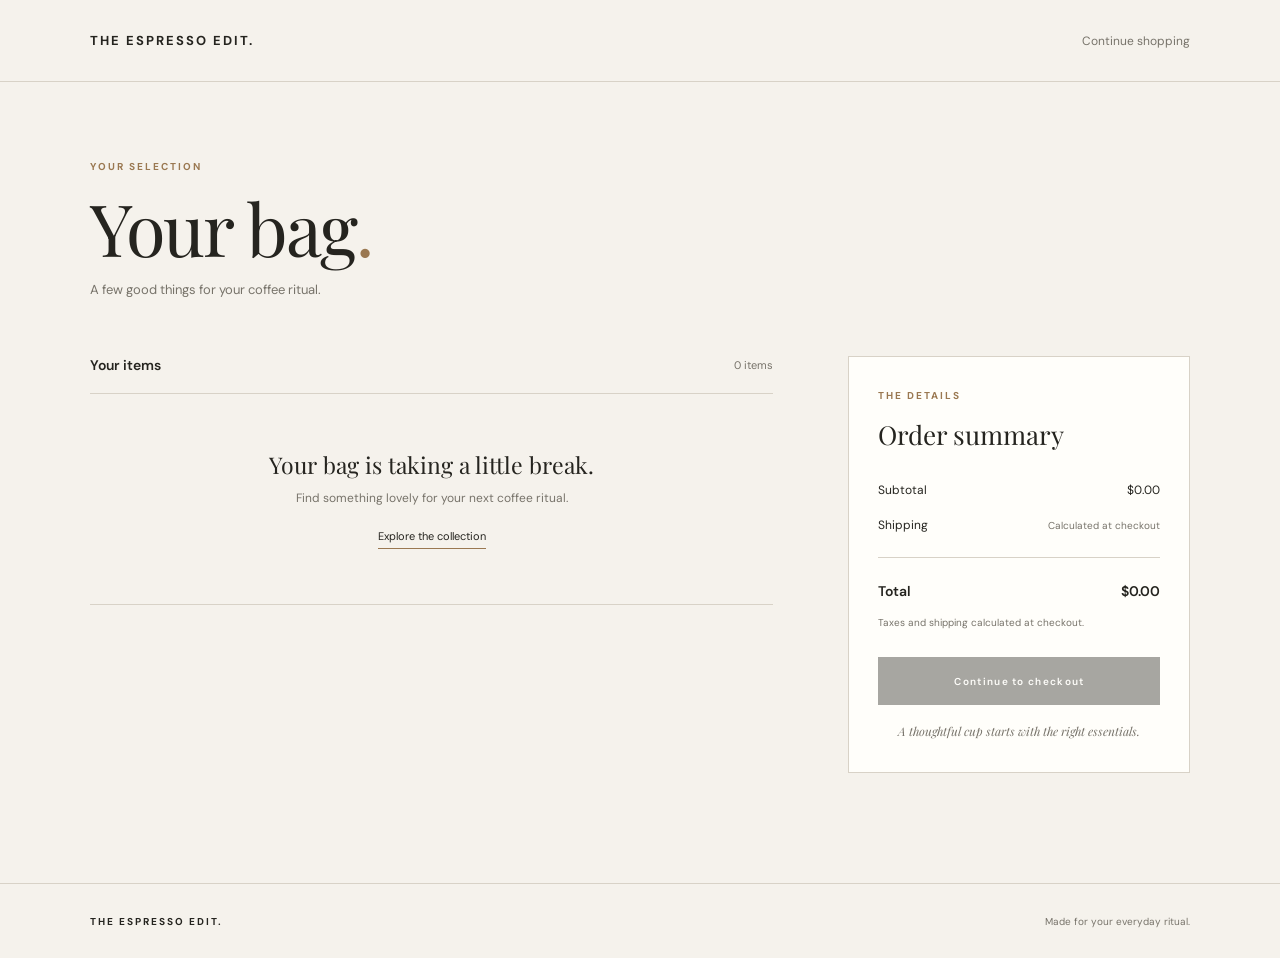
==== cart/cart.html @ 6aff874d "moved to folder cart" ====
<!DOCTYPE html>
<html lang="en">
<head>
  <meta charset="UTF-8">
  <meta name="viewport" content="width=device-width, initial-scale=1.0">
  <title>Your Bag | The Espresso Edit</title>
  <link rel="stylesheet" href="cart.css">
</head>

<body>

  <header class="cart-header">
    <a href="../index.html" class="brand">THE ESPRESSO EDIT.</a>
    <a href="../index.html" class="continue-link">Continue shopping</a>
  </header>

  <main class="cart-page">

    <section class="cart-heading">
      <p class="eyebrow">YOUR SELECTION</p>
      <h1>Your bag<span>.</span></h1>
      <p class="heading-description">
        A few good things for your coffee ritual.
      </p>
    </section>

    <div class="cart-layout">

      <section class="cart-products">
        <div class="cart-section-heading">
          <h2>Your items</h2>
          <span id="cart-item-count">0 items</span>
        </div>

        <div id="cart-items-list" class="cart-items-list"></div>

        <div id="empty-cart" class="empty-cart" hidden>
          <p class="empty-title">Your bag is taking a little break.</p>
          <p>Find something lovely for your next coffee ritual.</p>
          <a href="../index.html" class="shop-link">Explore the collection</a>
        </div>

        <button id="clear-cart" class="clear-cart" type="button">
          Clear bag
        </button>
      </section>

      <aside class="order-summary">
        <p class="eyebrow">THE DETAILS</p>
        <h2>Order summary</h2>

        <div class="summary-line">
          <span>Subtotal</span>
          <span id="cart-subtotal">$0.00</span>
        </div>

        <div class="summary-line">
          <span>Shipping</span>
          <span class="shipping-note">Calculated at checkout</span>
        </div>

        <div class="summary-divider"></div>

        <div class="summary-total">
          <span>Total</span>
          <span id="cart-total">$0.00</span>
        </div>

        <p class="tax-note">Taxes and shipping calculated at checkout.</p>

        <button id="checkout-button" class="checkout-button" type="button">
          Continue to checkout
        </button>

        <p class="checkout-note">
          A thoughtful cup starts with the right essentials.
        </p>
      </aside>

    </div>
  </main>

  <footer class="cart-footer">
    <span>THE ESPRESSO EDIT.</span>
    <span>Made for your everyday ritual.</span>
  </footer>

  <script src="cart.js"></script>

  <script>
    const STORAGE_KEY = "espresso-edit-cart";

    const cartItemsList = document.getElementById("cart-items-list");
    const emptyCart = document.getElementById("empty-cart");
    const subtotalElement = document.getElementById("cart-subtotal");
    const totalElement = document.getElementById("cart-total");
    const itemCountElement = document.getElementById("cart-item-count");
    const clearCartButton = document.getElementById("clear-cart");
    const checkoutButton = document.getElementById("checkout-button");

    function loadCart() {
      try {
        const savedItems = JSON.parse(
          localStorage.getItem(STORAGE_KEY) || "[]"
        );

        return new Cart(Array.isArray(savedItems) ? savedItems : []);
      } catch (error) {
        return new Cart();
      }
    }

    let cart = loadCart();

    function saveCart() {
      localStorage.setItem(STORAGE_KEY, JSON.stringify(cart.getItems()));
    }

    function money(cents) {
      return new Intl.NumberFormat("en-CA", {
        style: "currency",
        currency: "CAD"
      }).format(cents / 100);
    }

    function renderCart() {
      cartItemsList.innerHTML = "";

      const items = cart.getItems();
      const isEmpty = cart.isEmpty();

      emptyCart.hidden = !isEmpty;
      clearCartButton.hidden = isEmpty;
      checkoutButton.disabled = isEmpty;

      itemCountElement.textContent =
        `${cart.getItemCount()} ${cart.getItemCount() === 1 ? "item" : "items"}`;

      items.forEach(item => {
        const row = document.createElement("article");
        row.className = "cart-item";

        const imageContainer = document.createElement("div");
        imageContainer.className = "cart-item-image";

        if (item.image) {
          const image = document.createElement("img");
          image.src = item.image;
          image.alt = item.name;
          image.loading = "lazy";
          imageContainer.appendChild(image);
        }

        const details = document.createElement("div");
        details.className = "item-details";

        const category = document.createElement("p");
        category.className = "item-category";
        category.textContent = item.categoryLabel || "THE ESPRESSO EDIT";

        const name = document.createElement("h3");
        name.className = "item-name";
        name.textContent = item.name;

        const price = document.createElement("p");
        price.className = "item-price";
        price.textContent = money(item.priceCents);

        details.append(category, name, price);

        const controls = document.createElement("div");
        controls.className = "item-controls";

        const quantityLabel = document.createElement("label");
        quantityLabel.className = "quantity-label";
        quantityLabel.textContent = "QTY";

        const quantityInput = document.createElement("input");
        quantityInput.className = "quantity-input";
        quantityInput.type = "number";
        quantityInput.min = "1";
        quantityInput.step = "1";
        quantityInput.value = item.quantity;
        quantityInput.setAttribute(
          "aria-label",
          `Quantity of ${item.name}`
        );

        quantityInput.addEventListener("change", () => {
          const newQuantity = Number(quantityInput.value);

          if (!Number.isInteger(newQuantity) || newQuantity < 1) {
            quantityInput.value = item.quantity;
            return;
          }

          cart.updateQuantity(item.id, newQuantity);
          saveCart();
          renderCart();
        });

        quantityLabel.appendChild(quantityInput);

        const lineTotal = document.createElement("p");
        lineTotal.className = "item-line-total";
        lineTotal.textContent = money(item.priceCents * item.quantity);

        const removeButton = document.createElement("button");
        removeButton.className = "remove-item";
        removeButton.type = "button";
        removeButton.textContent = "REMOVE";

        removeButton.addEventListener("click", () => {
          cart.removeItem(item.id);
          saveCart();
          renderCart();
        });

        controls.append(quantityLabel, lineTotal, removeButton);
        row.append(imageContainer, details, controls);
        cartItemsList.appendChild(row);
      });

      subtotalElement.textContent = money(cart.getTotal());
      totalElement.textContent = money(cart.getTotal());
    }

    clearCartButton.addEventListener("click", () => {
      cart.clear();
      saveCart();
      renderCart();
    });

    checkoutButton.addEventListener("click", () => {
      if (!cart.isEmpty()) {
        alert("Checkout is a prototype feature and is not connected yet.");
      }
    });

    renderCart();
  </script>

</body>
</html>
---- cart/cart.css ----
@import url('https://fonts.googleapis.com/css2?family=DM+Sans:wght@400;500;600;700&family=Playfair+Display:wght@400;500&display=swap');

:root {
  --paper: #f5f2ec;
  --surface: #ebe6dc;
  --ink: #25241f;
  --muted: #77736a;
  --line: #d8d2c7;
  --accent: #9a7851;
  --white: #fffefa;
}

* {
  box-sizing: border-box;
  margin: 0;
  padding: 0;
}

body {
  background: var(--paper);
  color: var(--ink);
  font-family: 'DM Sans', sans-serif;
  min-height: 100vh;
}

button,
input {
  font: inherit;
}

a {
  color: inherit;
  text-decoration: none;
}

.cart-header {
  height: 82px;
  padding: 0 7%;
  display: flex;
  justify-content: space-between;
  align-items: center;
  border-bottom: 1px solid var(--line);
}

.brand,
.cart-footer span:first-child {
  font-size: 13px;
  font-weight: 700;
  letter-spacing: 2px;
}

.continue-link {
  color: var(--muted);
  font-size: 12px;
  transition: color 0.2s ease;
}

.continue-link:hover {
  color: var(--ink);
}

.cart-page {
  width: min(1180px, 86%);
  margin: 0 auto;
  padding: 78px 0 110px;
}

.cart-heading {
  margin-bottom: 58px;
}

.eyebrow {
  color: var(--accent);
  font-size: 10px;
  font-weight: 700;
  letter-spacing: 2px;
  margin-bottom: 15px;
}

.cart-heading h1 {
  font-family: 'Playfair Display', serif;
  font-size: clamp(48px, 6vw, 72px);
  font-weight: 400;
  letter-spacing: -2px;
  line-height: 1.1;
}

.cart-heading h1 span {
  color: var(--accent);
}

.heading-description {
  margin-top: 14px;
  color: var(--muted);
  font-size: 13px;
}

.cart-layout {
  display: grid;
  grid-template-columns: minmax(0, 1.7fr) minmax(270px, 0.85fr);
  gap: 75px;
  align-items: start;
}

.cart-section-heading {
  display: flex;
  justify-content: space-between;
  align-items: center;
  padding-bottom: 19px;
  border-bottom: 1px solid var(--line);
}

.cart-section-heading h2 {
  font-size: 14px;
  font-weight: 600;
}

.cart-section-heading span {
  color: var(--muted);
  font-size: 11px;
}

.cart-items-list {
  display: flex;
  flex-direction: column;
}

.cart-item {
  display: grid;
  grid-template-columns: 116px minmax(0, 1fr) auto;
  gap: 25px;
  align-items: center;
  padding: 25px 0;
  border-bottom: 1px solid var(--line);
}

.cart-item-image {
  width: 116px;
  height: 132px;
  background: var(--surface);
  overflow: hidden;
}

.cart-item-image img {
  display: block;
  width: 100%;
  height: 100%;
  object-fit: cover;
}

.item-category {
  color: var(--muted);
  font-size: 9px;
  letter-spacing: 1.5px;
  margin-bottom: 9px;
}

.item-name {
  font-family: 'Playfair Display', serif;
  font-size: 19px;
  font-weight: 400;
  line-height: 1.35;
}

.item-price {
  color: var(--muted);
  font-size: 12px;
  margin-top: 9px;
}

.item-controls {
  min-width: 75px;
  display: flex;
  flex-direction: column;
  align-items: flex-end;
  gap: 12px;
}

.quantity-label {
  color: var(--muted);
  font-size: 9px;
  letter-spacing: 1px;
  display: flex;
  align-items: center;
  gap: 9px;
}

.quantity-input {
  width: 49px;
  height: 32px;
  border: 1px solid var(--line);
  background: var(--white);
  color: var(--ink);
  text-align: center;
  outline: none;
  font-size: 12px;
}

.quantity-input:focus {
  border-color: var(--accent);
}

.item-line-total {
  font-size: 12px;
  font-weight: 600;
}

.remove-item,
.clear-cart {
  border: 0;
  background: transparent;
  color: var(--muted);
  cursor: pointer;
  font-size: 9px;
  letter-spacing: 1.2px;
  transition: color 0.2s ease;
}

.remove-item:hover,
.clear-cart:hover {
  color: var(--ink);
}

.clear-cart {
  margin-top: 22px;
}

.order-summary {
  background: var(--white);
  padding: 32px 29px;
  border: 1px solid var(--line);
}

.order-summary h2 {
  font-family: 'Playfair Display', serif;
  font-size: 26px;
  font-weight: 400;
  margin-bottom: 30px;
}

.summary-line,
.summary-total {
  display: flex;
  justify-content: space-between;
  align-items: center;
  gap: 15px;
  font-size: 12px;
}

.summary-line {
  margin-bottom: 19px;
}

.shipping-note {
  color: var(--muted);
  font-size: 10px;
  text-align: right;
}

.summary-divider {
  border-top: 1px solid var(--line);
  margin: 24px 0;
}

.summary-total {
  font-size: 14px;
  font-weight: 600;
}

.tax-note {
  color: var(--muted);
  font-size: 10px;
  line-height: 1.6;
  margin-top: 15px;
}

.checkout-button {
  width: 100%;
  min-height: 48px;
  margin-top: 26px;
  border: 1px solid var(--ink);
  background: var(--ink);
  color: var(--white);
  font-size: 10px;
  font-weight: 600;
  letter-spacing: 1.3px;
  cursor: pointer;
  transition: background 0.2s ease, color 0.2s ease;
}

.checkout-button:hover:not(:disabled) {
  background: transparent;
  color: var(--ink);
}

.checkout-button:disabled {
  opacity: 0.4;
  cursor: not-allowed;
}

.checkout-note {
  margin-top: 17px;
  color: var(--muted);
  font-family: 'Playfair Display', serif;
  font-size: 12px;
  font-style: italic;
  text-align: center;
  line-height: 1.5;
}

.empty-cart {
  padding: 55px 20px;
  text-align: center;
  border-bottom: 1px solid var(--line);
}

.empty-cart[hidden] {
  display: none;
}

.empty-title {
  font-family: 'Playfair Display', serif;
  font-size: 23px;
  margin-bottom: 10px;
}

.empty-cart p:not(.empty-title) {
  color: var(--muted);
  font-size: 12px;
}

.shop-link {
  display: inline-block;
  margin-top: 23px;
  padding-bottom: 5px;
  border-bottom: 1px solid var(--accent);
  font-size: 11px;
}

.cart-footer {
  border-top: 1px solid var(--line);
  min-height: 75px;
  padding: 20px 7%;
  display: flex;
  justify-content: space-between;
  align-items: center;
  color: var(--muted);
  font-size: 10px;
}

.cart-footer span:first-child {
  color: var(--ink);
  font-size: 10px;
}

@media (max-width: 850px) {
  .cart-layout {
    grid-template-columns: 1fr;
    gap: 45px;
  }

  .order-summary {
    max-width: 520px;
  }
}

@media (max-width: 540px) {
  .cart-header {
    height: 68px;
    padding: 0 6%;
  }

  .brand {
    font-size: 10px;
    letter-spacing: 1.4px;
  }

  .cart-page {
    width: 88%;
    padding: 55px 0 75px;
  }

  .cart-heading {
    margin-bottom: 40px;
  }

  .cart-item {
    grid-template-columns: 82px minmax(0, 1fr);
    gap: 15px;
    align-items: start;
  }

  .cart-item-image {
    width: 82px;
    height: 105px;
  }

  .item-name {
    font-size: 16px;
  }

  .item-controls {
    grid-column: 2;
    flex-direction: row;
    align-items: center;
    justify-content: space-between;
    width: 100%;
    margin-top: 2px;
  }

  .cart-footer {
    padding: 20px 6%;
    gap: 15px;
    font-size: 9px;
  }
}
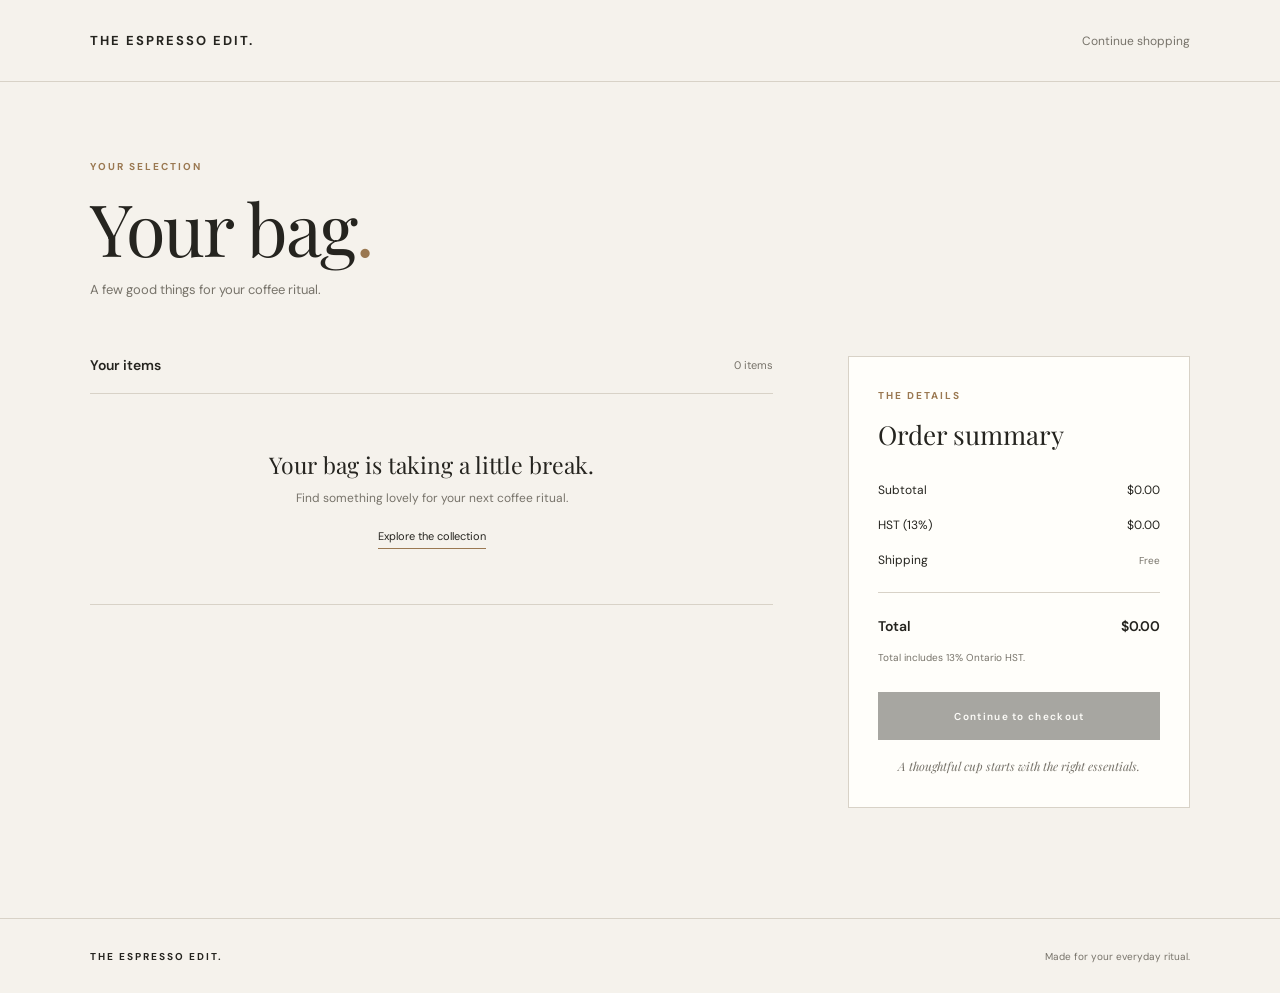
==== commit 5dbc1e55: "added checkout" ====
--- a/cart/cart.html
+++ b/cart/cart.html
@@ -56,8 +56,13 @@
         </div>
 
         <div class="summary-line">
+          <span>HST (13%)</span>
+          <span id="cart-tax">$0.00</span>
+        </div>
+
+        <div class="summary-line">
           <span>Shipping</span>
-          <span class="shipping-note">Calculated at checkout</span>
+          <span class="shipping-note">Free</span>
         </div>
 
         <div class="summary-divider"></div>
@@ -67,7 +72,7 @@
           <span id="cart-total">$0.00</span>
         </div>
 
-        <p class="tax-note">Taxes and shipping calculated at checkout.</p>
+        <p class="tax-note">Total includes 13% Ontario HST.</p>
 
         <button id="checkout-button" class="checkout-button" type="button">
           Continue to checkout
@@ -87,6 +92,7 @@
   </footer>
 
   <script src="cart.js"></script>
+  <script src="checkout.js"></script>
 
   <script>
     const STORAGE_KEY = "espresso-edit-cart";
@@ -222,8 +228,10 @@
         cartItemsList.appendChild(row);
       });
 
-      subtotalElement.textContent = money(cart.getTotal());
-      totalElement.textContent = money(cart.getTotal());
+      const totals = Checkout.calculateOrderTotals(cart.getTotal());
+      subtotalElement.textContent = money(totals.subtotalCents);
+      document.getElementById("cart-tax").textContent = money(totals.taxCents);
+      totalElement.textContent = money(totals.totalCents);
     }
 
     clearCartButton.addEventListener("click", () => {
@@ -234,7 +242,7 @@
 
     checkoutButton.addEventListener("click", () => {
       if (!cart.isEmpty()) {
-        alert("Checkout is a prototype feature and is not connected yet.");
+        window.location.href = "checkout.html";
       }
     });
 
